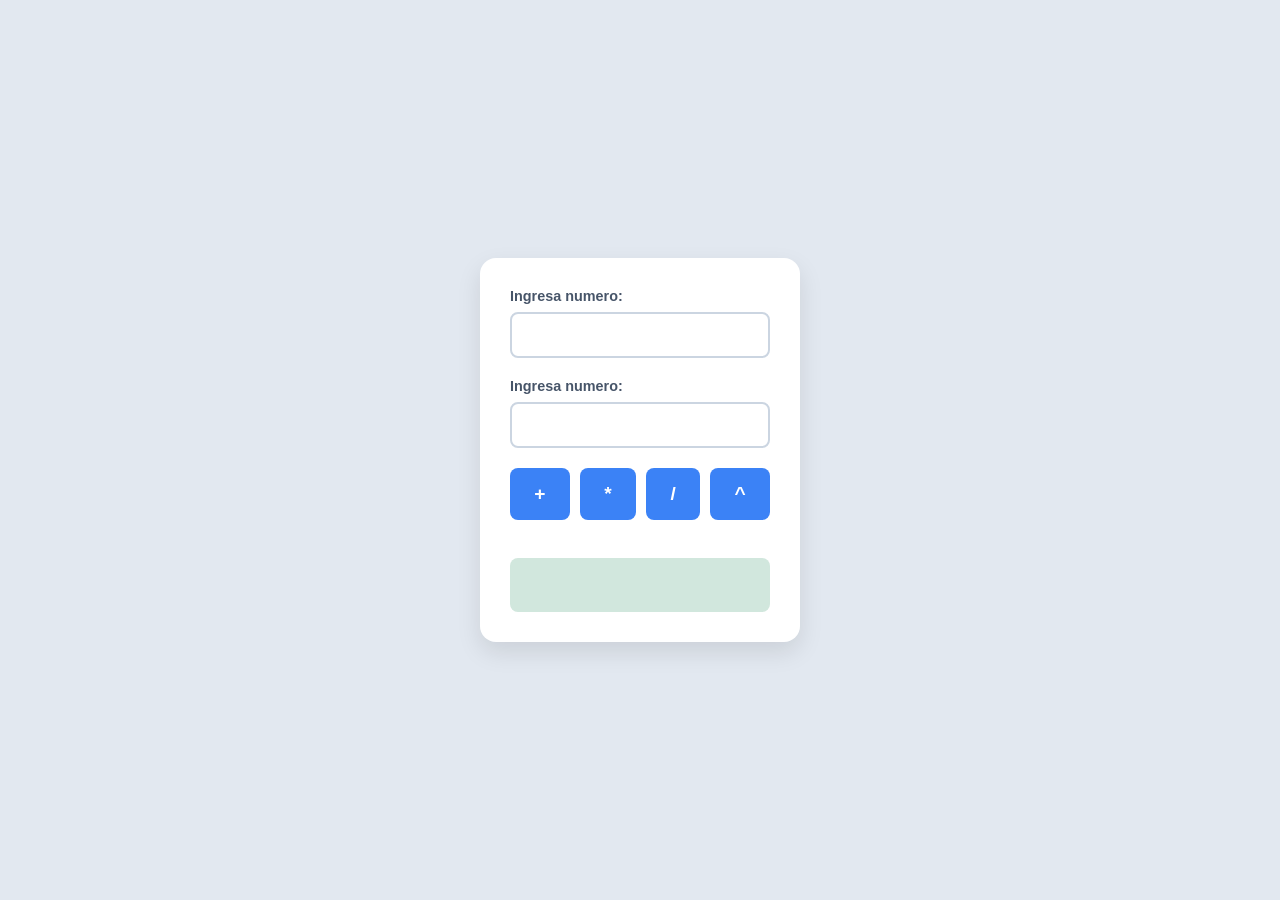
==== calculadora.html @ c8d11202 "Creacion de calculadora con css,html,javascript" ====
<!doctype html>
<html lang="en">
<head>
    <meta charset="UTF-8">
    <meta name="viewport"
          content="width=device-width, user-scalable=no, initial-scale=1.0, maximum-scale=1.0, minimum-scale=1.0">
    <meta http-equiv="X-UA-Compatible" content="ie=edge">
    <title>Calculadora</title>
    <link rel="stylesheet" href="./css/style.css">
    <script src="calculadora.js" defer></script>
</head>
<body>
    <form action="#" method="post" id="Calculadora">
        <label for="numero1">Ingresa numero:</label>
        <input type="number" id="numero1" name="numero1"/>
        <br>
        <label for="numero2">Ingresa numero:</label>
        <input type="number" id="numero2" name="numero2"/>
        <br>
        <div class="align-content-center">
            <button type="button" id="btn_suma">+</button>
            <button type="button" id="btn_multiplica">*</button>
            <button type="button" id="btn_division">/</button>
            <button type="button" id="btn_exponente">^</button>
        </div>
        <br>
        <p id="resultado"></p>
    </form>
</body>
</html>
---- css/style.css ----
body {
    font-family: 'Segoe UI', Tahoma, Geneva, Verdana, sans-serif;
    background-color: #e2e8f0;
    display: flex;
    justify-content: center;
    align-items: center;
    height: 100vh;
    margin: 0;
}

#Calculadora {
    background-color: #ffffff;
    padding: 30px;
    border-radius: 16px;
    box-shadow: 0 10px 25px rgba(0, 0, 0, 0.1);
    width: 100%;
    max-width: 320px;
    box-sizing: border-box;
}

label {
    display: block;
    margin-bottom: 8px;
    color: #475569;
    font-weight: 600;
    font-size: 0.9em;
}

input[type="number"] {
    width: 100%;
    padding: 12px;
    margin-bottom: 20px;
    border: 2px solid #cbd5e1;
    border-radius: 8px;
    box-sizing: border-box;
    font-size: 1em;
    transition: border-color 0.3s;
}

input[type="number"]:focus {
    border-color: #3b82f6;
    outline: none;
}

.align-content-center {
    display: flex;
    gap: 10px; /* Espacio entre botones */
    justify-content: space-between;
    margin-bottom: 20px;
}

button {
    background-color: #3b82f6;
    color: white;
    border: none;
    border-radius: 8px;
    padding: 15px 0;
    font-size: 1.2em;
    font-weight: bold;
    cursor: pointer;
    flex-grow: 1;
    transition: background-color 0.2s, transform 0.1s;
}


button:hover {
    background-color: #2563eb;
}

button:active {
    transform: scale(0.95);
}


#resultado {
    text-align: center;
    font-size: 1.1em;
    font-weight: bold;
    color: #0f5132;
    background-color: #d1e7dd;
    margin: 0;
    padding: 15px;
    border-radius: 8px;
    min-height: 24px;
}
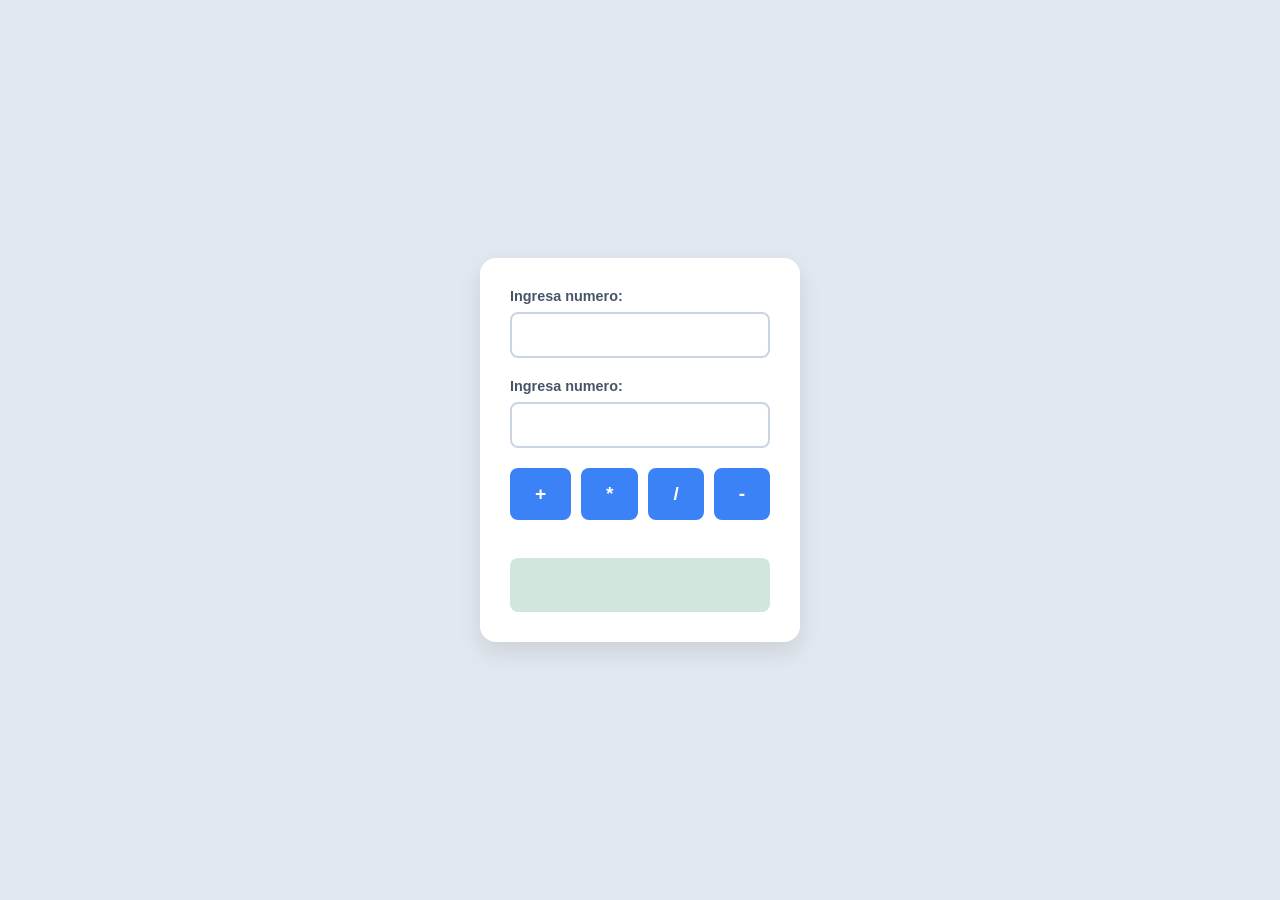
==== commit 32050a13: "sancho" ====
--- a/calculadora.html
+++ b/calculadora.html
@@ -7,7 +7,7 @@
     <meta http-equiv="X-UA-Compatible" content="ie=edge">
     <title>Calculadora</title>
     <link rel="stylesheet" href="./css/style.css">
-    <script src="calculadora.js" defer></script>
+    <script src="./js/calculadora.js" defer></script>
 </head>
 <body>
     <form action="#" method="post" id="Calculadora">
@@ -21,7 +21,7 @@
             <button type="button" id="btn_suma">+</button>
             <button type="button" id="btn_multiplica">*</button>
             <button type="button" id="btn_division">/</button>
-            <button type="button" id="btn_exponente">^</button>
+            <button type="button" id="btn_Restar">-</button>
         </div>
         <br>
         <p id="resultado"></p>
